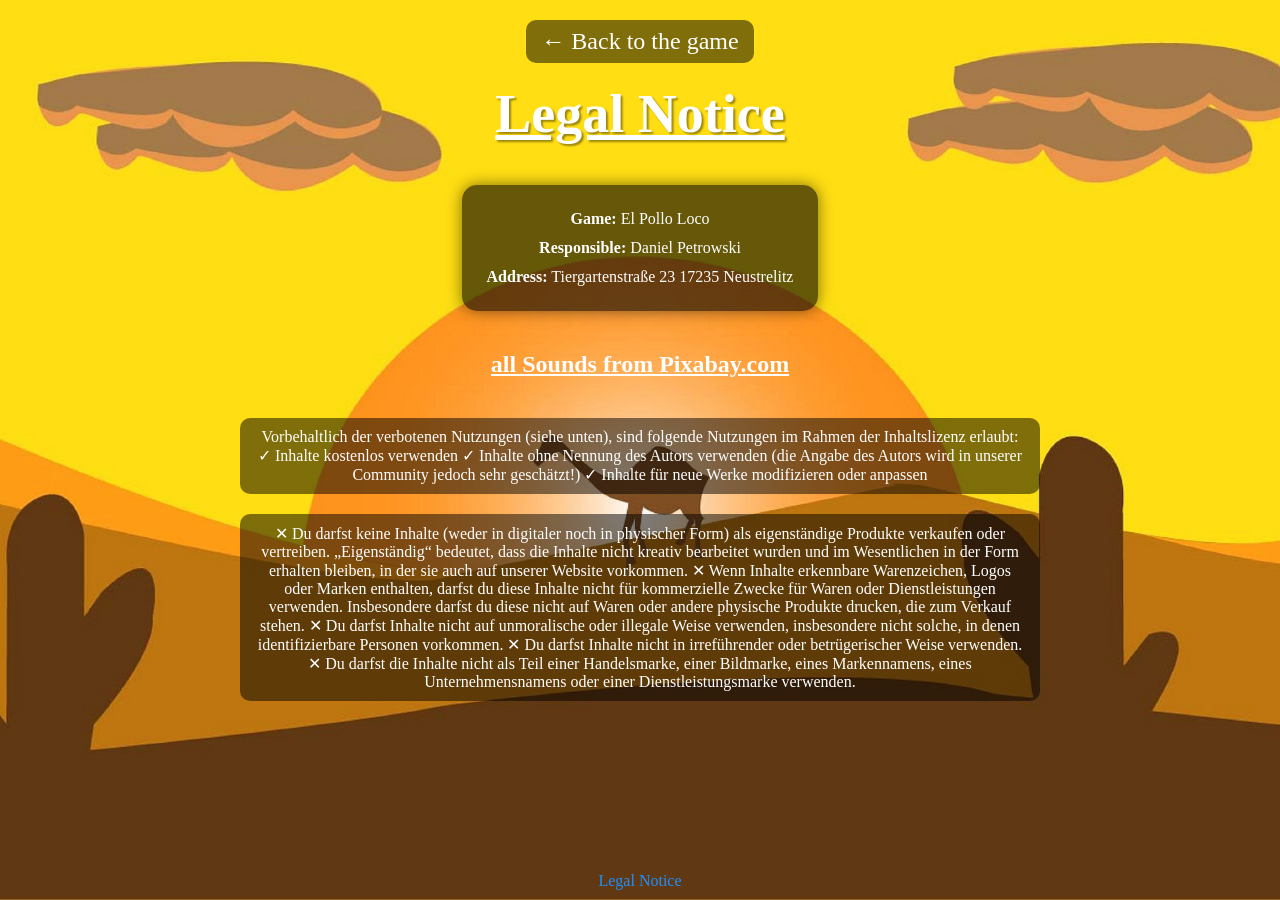
==== Impressum.html @ 2d0584b3 "add new sounds,add documentation , rewrote code,almost responsive, startscreen, endscreen added" ====
<!DOCTYPE html>
<html lang="de">

<head>
    <meta charset="UTF-8">
    <meta name="viewport" content="width=device-width, initial-scale=1.0">
    <title>Legal Notice</title>
    <link rel="stylesheet" href="Impressum.css">
    <link rel="stylesheet" href="style.css">
    
    <link rel="icon" type="image/x-icon" href="img/Favicon/Chicken.png">
</head>

<body>
    <a href="index.html" class="back-link">← Back to the game</a>

    <h1>Legal Notice</h1>

    <div class="impressum-info">
        <p><strong>Game:</strong> El Pollo Loco</p>
        <p><strong>Responsible:</strong> Daniel Petrowski</p>
        <p><strong>Address:</strong> Tiergartenstraße 23 17235 Neustrelitz</p>
        
            <script type="text/javascript">
              
            </script>
        </p>
    </div>

    <h2>all Sounds from Pixabay.com</h2>
    <div class="source-list">
        <div class="source-item">
            Vorbehaltlich der verbotenen Nutzungen (siehe unten), sind folgende Nutzungen im Rahmen der Inhaltslizenz erlaubt:

        ✓	Inhalte kostenlos verwenden
        ✓	Inhalte ohne Nennung des Autors verwenden (die Angabe des Autors wird in unserer Community jedoch sehr geschätzt!)
        ✓	Inhalte für neue Werke modifizieren oder anpassen
    </div>

    <div class="source-list">
        <div class="source-item">

             ✕	Du darfst keine Inhalte (weder in digitaler noch in physischer Form) als eigenständige Produkte verkaufen oder vertreiben. „Eigenständig“ bedeutet, dass die Inhalte nicht kreativ bearbeitet wurden und im Wesentlichen in der Form erhalten bleiben, in der sie auch auf unserer Website vorkommen.
             ✕	Wenn Inhalte erkennbare Warenzeichen, Logos oder Marken enthalten, darfst du diese Inhalte nicht für kommerzielle Zwecke für Waren oder Dienstleistungen verwenden. Insbesondere darfst du diese nicht auf Waren oder andere physische Produkte drucken, die zum Verkauf stehen.
             ✕	Du darfst Inhalte nicht auf unmoralische oder illegale Weise verwenden, insbesondere nicht solche, in denen identifizierbare Personen vorkommen.
             ✕	Du darfst Inhalte nicht in irreführender oder betrügerischer Weise verwenden.
             ✕	Du darfst die Inhalte nicht als Teil einer Handelsmarke, einer Bildmarke, eines Markennamens, eines Unternehmensnamens oder einer Dienstleistungsmarke verwenden.
        </div>
    </div>

    <footer class="site-footer">
        <div class="container">
            <p class="copyright">
                
                <a href="Impressum.html" title="Legal Notice" aria-label="Legal Notice (page with legal information)">Legal Notice</a>
            </p>
        </div>
    </footer>
</body>

</html>
---- Impressum.css ----
body {
    display: flex;
    flex-direction: column;
    min-height: 100vh;
    margin: 0;
    color: #fff;
    text-align: center;
    background-image: url('img/desert-826238_1280.jpg');
    background-repeat: no-repeat;
    background-size: cover;
    background-position: center;
    background-attachment: fixed;
}

.main-content {
    flex: 1;
    display: flex;
    flex-direction: column;
    align-items: center;
}
canvas {
    display: block;
}

.back-link {
    margin-top: 20px;
    font-size: 24px;
    color: #fff;
    text-decoration: none;
    background: rgba(0, 0, 0, 0.5);
    padding: 8px 15px;
    border-radius: 10px;
}

.back-link:hover {
    background: rgba(0, 0, 0, 0.8);
}

h1, h2 {
    text-align: center;
    text-decoration: underline;
    margin: 20px 0;
}

.impressum-info {
    background-color: rgba(0, 0, 0, 0.6);
    padding: 20px 25px;
    border-radius: 15px;
    max-width: 600px;
    margin: 20px auto;
    line-height: 1.8;
    box-shadow: 0 0 15px rgba(0, 0, 0, 0.5);
}

.source-list {
    max-width: 800px;
    margin: 20px auto;
}

.source-item {
    background-color: rgba(0, 0, 0, 0.5);
    padding: 10px 15px;
    margin-bottom: 15px;
    border-radius: 10px;
}

a {
    color: #1E90FF;
    text-decoration: none;
}

a:hover {
    text-decoration: underline;
}

footer {
    text-align: center;
    margin-top: auto;
    font-size: 16px;
    color: #fff;
    padding: 15px 0;
}
---- style.css ----
* {
    border: 0;
    margin: 0;
    padding: 0;

}

a:visited {
    color: rgb(255, 255, 255);
    text-decoration: none;
}

body {
    display: flex;
    flex-direction: column;
    align-items: center;
    background-image: url("img/5_background/desert.jpg");
    background-repeat: no-repeat;
    background-size: cover;
    background-position: center;
    height: 100vh;
    overflow-y: hidden;
    overflow-x: hidden;
}

canvas {
    background-color: black;
    display: block;
}



.gameOverScreen {
    position: absolute;
    width: 720px;
    height: 480px;
}



.youWonScreen {
    position: absolute;
    display: flex;
    align-items: center;
    justify-content: center;
    background: rgba(0, 0, 0, 0.4);
    width: 720px;
    height: 480px;
}



h1 {
    font-size: 54px;
    text-shadow: 2px 2px 2px rgba(0, 0, 0, 0.4);

}


h2 {
    text-align: center;
}

.controls-box {
    background-color: #b56310;
    padding: 8px 100px;
    margin-top: 16px;
    border-radius: 16px;

}

.controls {
    display: flex;
    align-items: flex-start;
    flex-direction: column;
    gap: 16px;
    font-size: 24px;
}

.startScreenContainer {
    width: 720px;
    height: 480px;
    z-index: 999;
    position: relative;
}

.startScreenButtons {
    display: flex;
    position: absolute;
    top: 15%;
    left: 50%;
    transform: translate(-50%, -50%);
    gap: 24px;
}

.startButton {
    width: 160px;
    height: 48px;
    font-size: 24px;
    background-color: #ffb73b;
    z-index: 999;
    text-align: center;
    display: flex;
    justify-content: center;
    align-items: center;
    border-radius: 16px;

}

.restartButton {
    width: 160px;
    height: 48px;
    font-size: 24px;
    background-color: #ffb73b;
    z-index: 999;
    text-align: center;
    display: flex;
    justify-content: center;
    align-items: center;
    position: absolute;
    top: 30%;
    left: 50%;
    transform: translate(-50%, -50%);
    border-radius: 16px;

}

.restartButton:hover {
    background-color:#ffa200;
;
    cursor: pointer;
}


.startButton:hover {
    background-color: #ffa200;
    cursor: pointer;
}

.hud {
    width: 660px;
    height: 100vh;
    position: absolute;
    display: flex;
    top: 50%;
    left: 50%;
    transform: translate(-50%, -50%);
    flex-direction: column;
    justify-content: space-between;
    pointer-events: none;
}

.hud .controlButtons {
  pointer-events: auto; 
}



.panel {
    display: flex;
    padding-right: 24px;
    padding-left: 8px;
    padding-bottom: 24px;
    padding-top: 12px;
}

.panelup {
    justify-content: flex-end;
    margin-top: 80px;

    gap: 8px;
}

.paneldown {
    justify-content: space-between;
    display: none;
    gap: 48px;
}

.panel-wrapper {
    display: flex;
    gap: 8px;

}

.controlButtons {
    background-color: #ffb73b;
    padding: 16px;
    width: 64px;
    height: 64px;
    border-radius: 50px;
    cursor: pointer;
}

.controlButtons:hover {
    transform: scale(1.1);
    transition: transform 0.3s ease;
}

img {
    width: 100%;
    height: 100%;
}

.d-none {
    display: none;
}


.backButton {
    width: 160px;
    height: 48px;
    margin-bottom: 24px;
    font-size: 24px;
    background-color: #ffb73b;
    z-index: 999;
    text-align: center;
    display: flex;
    justify-content: center;
    align-items: center;
}

.turnPhoneMessage {
    height: 100vh;
    width: 100vw;
    position: fixed;
    top: 0;
    left: 0;
    background-color: rgba(0, 0, 0);
    color: #ffb73b;
    font-size: 24px;
    z-index: 1000;
    flex-direction: column;
    justify-content: center;
    align-items: center;
    text-align: center;
    margin: 0;
    overflow-y: hidden;
    overflow-x: hidden;
}

.site-footer {
    display: block;
    position: fixed;   
    bottom: 0;
    left: 0;
    width: 100%;
    color: white;
    text-align: center;
    padding: 10px 0;
    z-index: 999;      
}


.site-footer a {
    text-decoration: none;
}

.site-footer a:focus,
.site-footer a:hover {
    text-decoration: underline;
}

@media (hover: none) {
   

    .paneldown {
        display: flex;
    }

    .controls-box {
        display: none;
    }

    h1 {
        display: none;
    }

    .panelup {
        margin-top: 0px;
        margin-right: 0px;
    }

    .hideOnPhone {
        display: none;
    }

    #btnMute {
        margin-right: 80px;
    }
}

@media (hover: none){
   

    canvas {
        height: 100vh;
        width: 100%;
    }

    .screens {
        height: 100vh;
        width: 100%;
        margin-top: 0;
        z-index: 998;
    }

    .paneldown {
        display: flex;
        margin-left: 32px;
        margin-right: 32px;
    }

    .panelup {
        margin-top: 0px;
        margin-right: 0px;
    }

    .controls-box {
        display: none;
    }

    h1 {
        display: none;
    }

    .hideOnPhone {
        display: none;
    }

    #btnMute {
        margin-right: 80px;
    }

    .panel-wrapper {
        gap: 24px;
    }
}
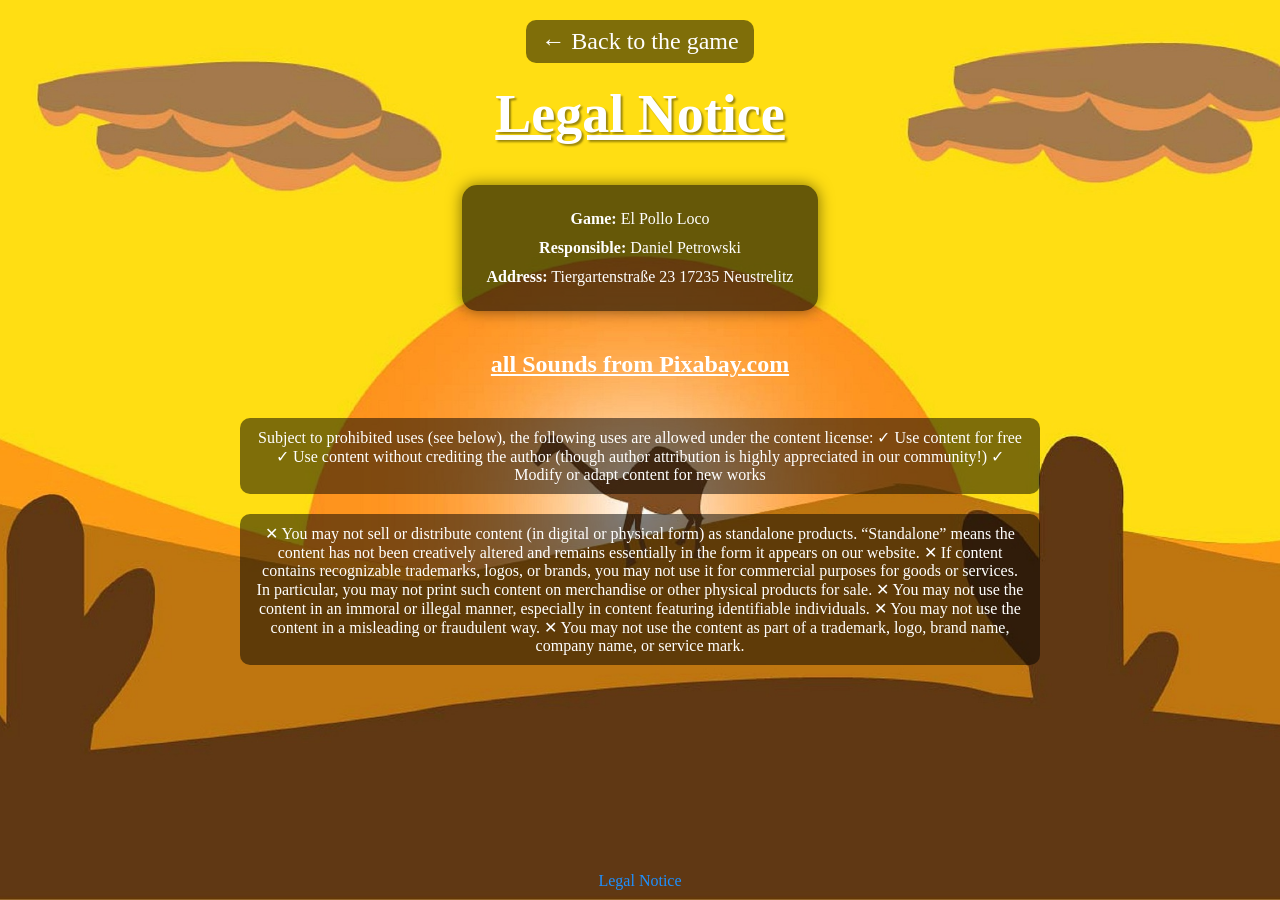
==== commit f2d1d1aa: "rebuild code" ====
--- a/Impressum.html
+++ b/Impressum.html
@@ -30,21 +30,25 @@
     <h2>all Sounds from Pixabay.com</h2>
     <div class="source-list">
         <div class="source-item">
-            Vorbehaltlich der verbotenen Nutzungen (siehe unten), sind folgende Nutzungen im Rahmen der Inhaltslizenz erlaubt:
+            Subject to prohibited uses (see below), the following uses are allowed under the content license:
 
-        ✓	Inhalte kostenlos verwenden
-        ✓	Inhalte ohne Nennung des Autors verwenden (die Angabe des Autors wird in unserer Community jedoch sehr geschätzt!)
-        ✓	Inhalte für neue Werke modifizieren oder anpassen
+✓ Use content for free
+✓ Use content without crediting the author (though author attribution is highly appreciated in our community!)
+✓ Modify or adapt content for new works
     </div>
 
     <div class="source-list">
         <div class="source-item">
 
-             ✕	Du darfst keine Inhalte (weder in digitaler noch in physischer Form) als eigenständige Produkte verkaufen oder vertreiben. „Eigenständig“ bedeutet, dass die Inhalte nicht kreativ bearbeitet wurden und im Wesentlichen in der Form erhalten bleiben, in der sie auch auf unserer Website vorkommen.
-             ✕	Wenn Inhalte erkennbare Warenzeichen, Logos oder Marken enthalten, darfst du diese Inhalte nicht für kommerzielle Zwecke für Waren oder Dienstleistungen verwenden. Insbesondere darfst du diese nicht auf Waren oder andere physische Produkte drucken, die zum Verkauf stehen.
-             ✕	Du darfst Inhalte nicht auf unmoralische oder illegale Weise verwenden, insbesondere nicht solche, in denen identifizierbare Personen vorkommen.
-             ✕	Du darfst Inhalte nicht in irreführender oder betrügerischer Weise verwenden.
-             ✕	Du darfst die Inhalte nicht als Teil einer Handelsmarke, einer Bildmarke, eines Markennamens, eines Unternehmensnamens oder einer Dienstleistungsmarke verwenden.
+            ✕ You may not sell or distribute content (in digital or physical form) as standalone products. “Standalone” means the content has not been creatively altered and remains essentially in the form it appears on our website.
+
+✕ If content contains recognizable trademarks, logos, or brands, you may not use it for commercial purposes for goods or services. In particular, you may not print such content on merchandise or other physical products for sale.
+
+✕ You may not use the content in an immoral or illegal manner, especially in content featuring identifiable individuals.
+
+✕ You may not use the content in a misleading or fraudulent way.
+
+✕ You may not use the content as part of a trademark, logo, brand name, company name, or service mark.
         </div>
     </div>
 
--- a/style.css
+++ b/style.css
@@ -2,7 +2,8 @@
     border: 0;
     margin: 0;
     padding: 0;
-
+    font-family: 'Smokum';
+    text-decoration: none;
 }
 
 a:visited {
@@ -14,7 +15,7 @@
     display: flex;
     flex-direction: column;
     align-items: center;
-    background-image: url("img/5_background/desert.jpg");
+    background-image: url('img/5_background/desert.jpg');
     background-repeat: no-repeat;
     background-size: cover;
     background-position: center;
@@ -28,7 +29,10 @@
     display: block;
 }
 
-
+.canvasFullscreen {
+    width: 100vw;
+    height: 100%;
+}
 
 .gameOverScreen {
     position: absolute;
@@ -36,7 +40,11 @@
     height: 480px;
 }
 
-
+.gameOverScreenFullscreen {
+    margin-top: 0px;
+    width: 100vw;
+    height: 100vh;
+}
 
 .youWonScreen {
     position: absolute;
@@ -48,7 +56,11 @@
     height: 480px;
 }
 
-
+.youWonScreenFullscreen {
+    margin-top: 0px;
+    width: 100vw;
+    height: 100vh;
+}
 
 h1 {
     font-size: 54px;
@@ -241,14 +253,14 @@
 
 .site-footer {
     display: block;
-    position: fixed;   
+    position: fixed;   /* immer unten */
     bottom: 0;
     left: 0;
     width: 100%;
     color: white;
     text-align: center;
     padding: 10px 0;
-    z-index: 999;      
+    z-index: 999;      /* sicherstellen, dass er über dem Spiel liegt */
 }
 
 
@@ -262,7 +274,11 @@
 }
 
 @media (hover: none) {
-   
+    #fullscreen {
+        width: 100%;
+        height: 100vh;
+        position: relative;
+    }
 
     .paneldown {
         display: flex;
@@ -291,7 +307,10 @@
 }
 
 @media (hover: none){
-   
+    #fullscreen {
+        height: 100vh;
+        width: 100%;
+    }
 
     canvas {
         height: 100vh;
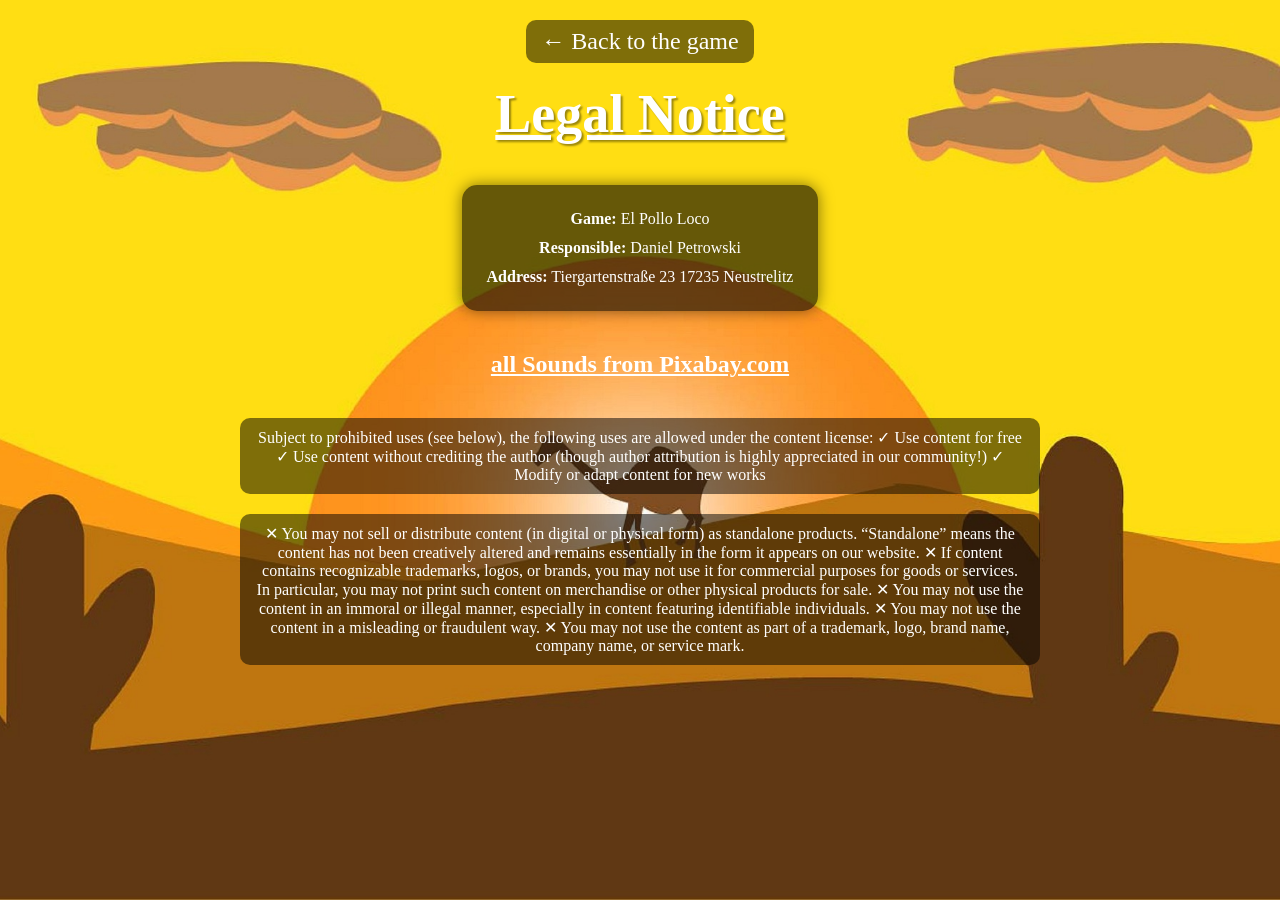
==== commit fd245965: "fixe laoding issue" ====
--- a/Impressum.html
+++ b/Impressum.html
@@ -56,7 +56,7 @@
         <div class="container">
             <p class="copyright">
                 
-                <a href="Impressum.html" title="Legal Notice" aria-label="Legal Notice (page with legal information)">Legal Notice</a>
+              
             </p>
         </div>
     </footer>
--- a/style.css
+++ b/style.css
@@ -20,7 +20,6 @@
     background-size: cover;
     background-position: center;
     height: 100vh;
-    overflow-y: hidden;
     overflow-x: hidden;
 }
 
@@ -354,4 +353,8 @@
     .panel-wrapper {
         gap: 24px;
     }
+}@media(min-width:3999px){
+    .paneldown{
+        display: none;
+    }
 }
